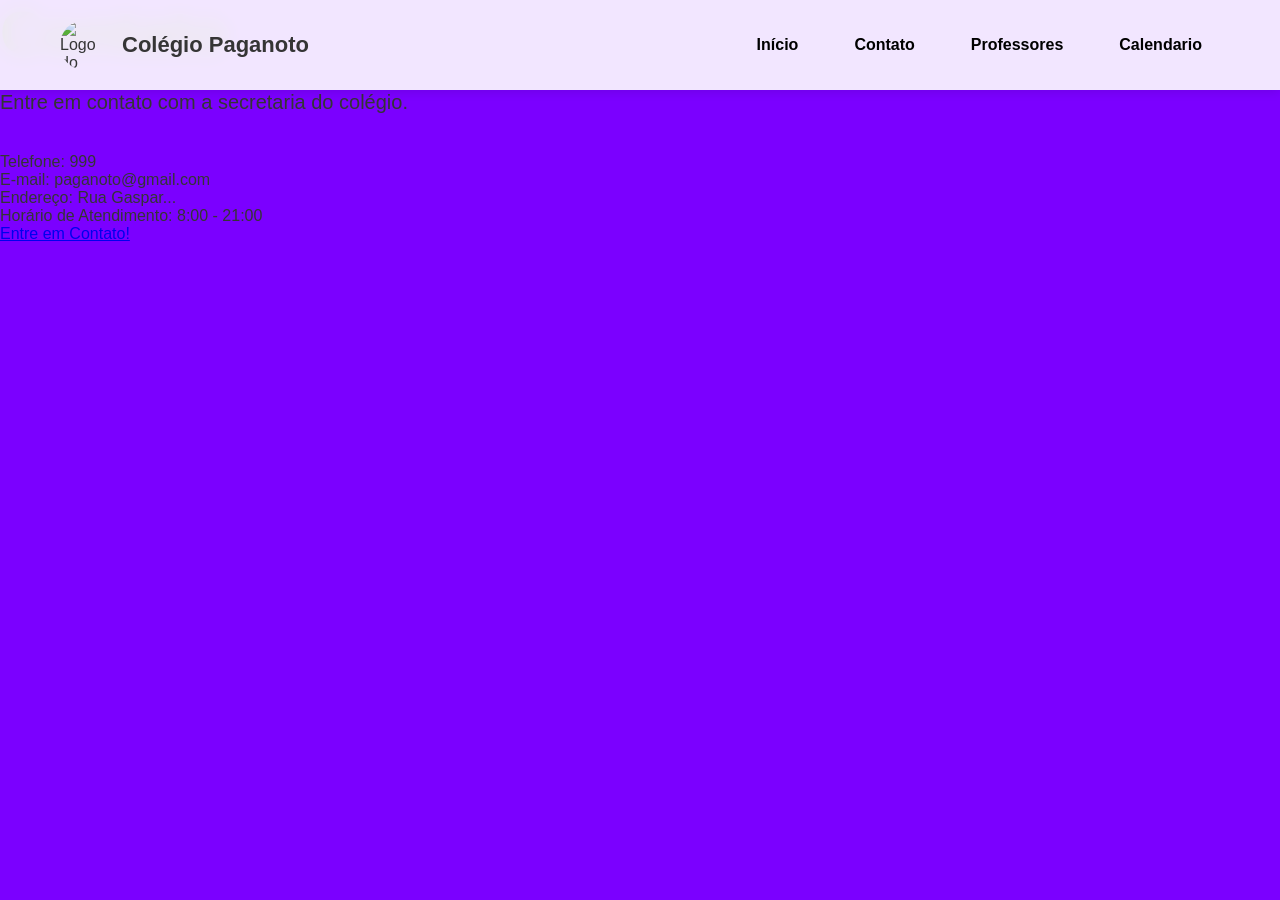
==== contato.html @ b6d8fc4d "primeira versao do portfolio" ====
<!DOCTYPE html>
<html lang="pt-Br">
    <head>
        <meta charset="UTF-8">
        <title>Colégio Paganoto</title>
        <link rel="stylesheet" href="style.css">
    </head>

    <body>
        <header class= "topo">
            <div class="logo-area">
                <img src= "..." alt = "Logo do Colégio">
                <span>Colégio Paganoto</span>
            </div>
            <nav>
                <a href="index.html">Início</a>
                <a href="contato.html">Contato</a>
                <a href="professores.html">Professores</a>
                <a href="calendario.html">Calendario</a>
            </nav>
        </header>
        <main class="pagina">
            <section class="main-texto">
                <h1>Contato</h1>
               

            <p>
                Entre em contato com a secretaria do colégio.
            </p>
            <div class="div-info">
                <ul class="lista-info">
                    <li>Telefone: 999 </li>
                    <li>E-mail: paganoto@gmail.com</li>
                    <li>Endereço: Rua Gaspar...</li>
                    <li>Horário de Atendimento: 8:00 - 21:00 </li>
                </ul>
            </div>
            <a class="botão" href="contato.html">Entre em Contato!</a>
            </section>
           
        </main>
    </body>
</html>
---- style.css ----
/* RESET */
*{
    margin: 0;
    padding: 0;
    box-sizing: border-box;
}

/* BODY */
body{
    font-family: Arial, Helvetica, sans-serif;
    background-color: #7b00ff;
    color: #353535;
}

/* MENU SUPERIOR */
.topo{
    position: fixed;
    top: 0;
    width: 100%;

    display: flex;
    justify-content: space-between;
    align-items: center;

    padding: 20px 60px;

    background-color: rgba(255,255,255,0.9);

    backdrop-filter: blur(10px);

    box-shadow: 0 2px 10px rgba(0,0,0,0.1);

    z-index: 1000;
}

/* LOGO */
.logo-area{
    display: flex;
    align-items: center;
    gap: 12px;
}

.logo-area img{
    width: 50px;
    height: 50px;
    border-radius: 50%;
}

.logo-area span{
    font-size: 22px;
    font-weight: bold;
}

/* MENU */
nav{
    display: flex;
    gap: 20px;
}

nav a{
    text-decoration: none;
    color: black;

    font-weight: bold;

    padding: 10px 18px;

    border-radius: 10px;

    transition: 0.3s;
}

/* HOVER MENU */
nav a:hover{
    background-color: #f4df63;
    transform: scale(1.05);
}

/* ÁREA PRINCIPAL */
.main{
    min-height: 100vh;

    display: flex;
    align-items: center;
    justify-content: space-around;

    padding: 140px 80px 60px;
}

/* TEXTO */
.main-texto{
    width: 45%;
}

.main-texto h1{
    font-size: 60px;
    line-height: 1.1;

    margin-bottom: 20px;

    font-weight: 900;
}

/* LINHA */
.linha{
    width: 120px;
    height: 6px;

    background-color: #000;

    border-radius: 10px;

    margin-bottom: 25px;
}

/* PARÁGRAFO */
.main-texto p{
    font-size: 20px;
    line-height: 1.6;

    margin-bottom: 35px;
}

/* BOTÃO */
.botao{
    display: inline-block;

    text-decoration: none;

    background-color: #f4df63;
    color: black;

    font-weight: bold;
    font-size: 18px;

    padding: 18px 35px;

    border-radius: 15px;

    transition: 0.3s;

    box-shadow: 0 5px 15px rgba(0,0,0,0.2);
}

/* HOVER BOTÃO */
.botao:hover{
    transform: translateY(-5px) scale(1.05);

    background-color: #ffe600;

    box-shadow: 0 10px 20px rgba(0,0,0,0.3);
}

/* IMAGEM */
.main-imagem img{
    width: 500px;

    border-radius: 40px;

    box-shadow: 0 10px 25px rgba(0,0,0,0.25);
}

/* CONTEÚDO */
.conteudo{
    padding: 80px;
}

.texto{
    background-color: white;

    padding: 40px;

    border-radius: 25px;

    box-shadow: 0 10px 25px rgba(0,0,0,0.1);
}

.texto h2{
    font-size: 40px;

    margin-bottom: 20px;
}

.texto p{
    font-size: 20px;

    line-height: 1.7;
}

/* RESPONSIVO */
@media(max-width: 900px){

    .main{
        flex-direction: column;
        text-align: center;
    }

    .main-texto{
        width: 100%;
    }

    .main-imagem img{
        width: 90%;
        margin-top: 40px;
    }

    .topo{
        flex-direction: column;
        gap: 15px;
    }

}
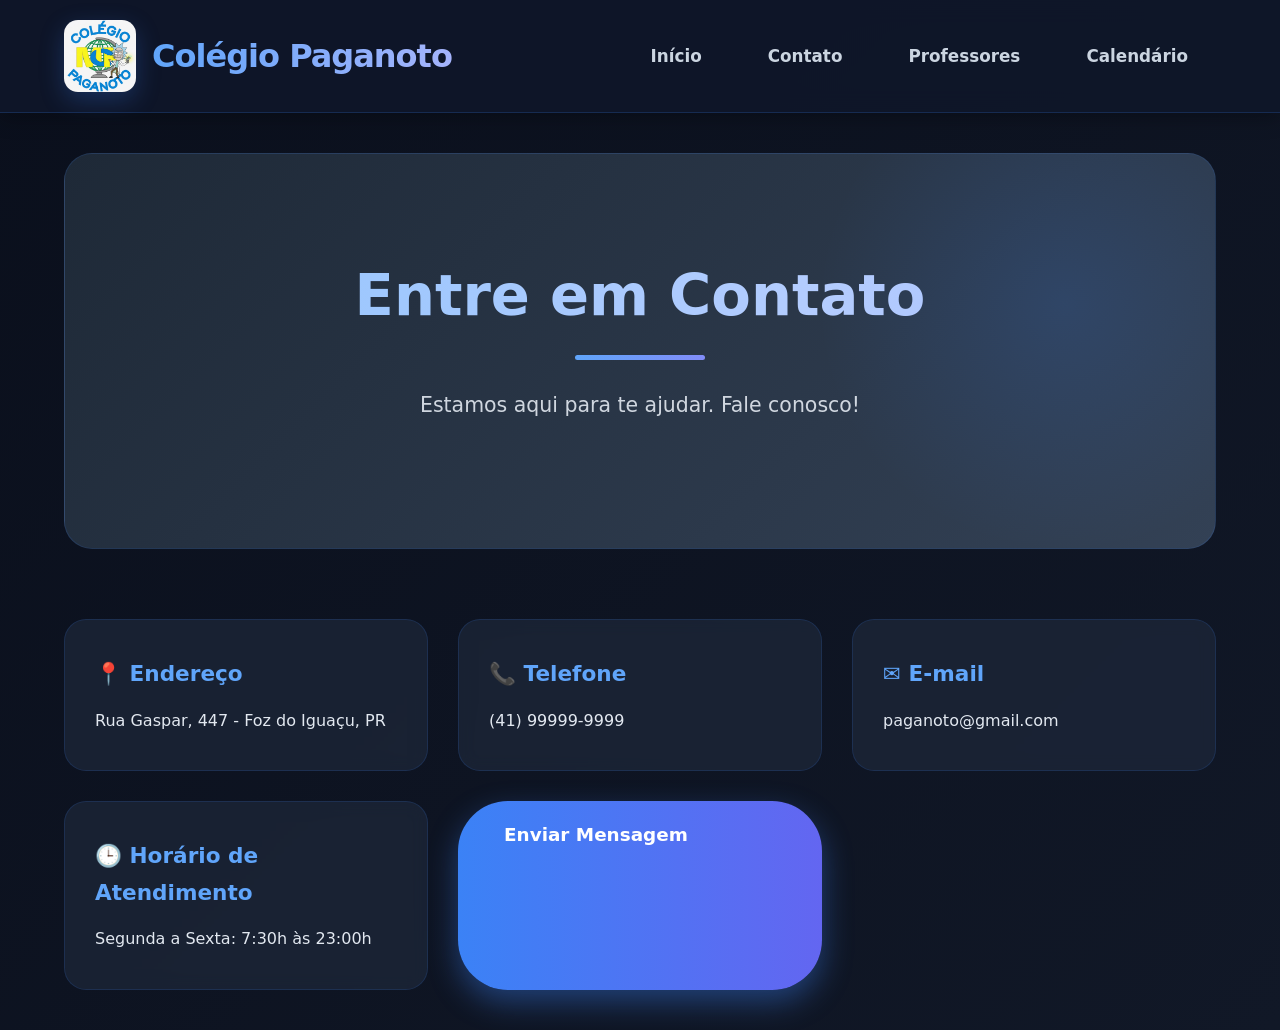
==== commit 370aa489: "Meu primeiro commit" ====
--- a/contato.html
+++ b/contato.html
@@ -1,43 +1,58 @@
 <!DOCTYPE html>
-<html lang="pt-Br">
-    <head>
-        <meta charset="UTF-8">
-        <title>Colégio Paganoto</title>
-        <link rel="stylesheet" href="style.css">
-    </head>
+<html lang="pt-BR">
+<head>
+    <meta charset="UTF-8">
+    <meta name="viewport" content="width=device-width, initial-scale=1.0">
+    <title>Contato - Colégio Paganoto</title>
+    <link rel="stylesheet" href="style.css">
+</head>
+<body>
+    <header class="topo">
+        <div class="logo-area">
+            <img src="img/logo.png" alt="Logo do Colégio Paganoto">
+            <span>Colégio Paganoto</span>
+        </div>
+        
+        <nav>
+            <a href="index.html">Início</a>
+            <a href="contato.html">Contato</a>
+            <a href="professores.html">Professores</a>
+            <a href="calendario.html">Calendário</a>
+        </nav>
+    </header>
 
-    <body>
-        <header class= "topo">
-            <div class="logo-area">
-                <img src= "..." alt = "Logo do Colégio">
-                <span>Colégio Paganoto</span>
+    <main class="pagina">
+        <section class="main-texto">
+            <h1>Entre em Contato</h1>
+            <div class="linha"></div>
+            <p>Estamos aqui para te ajudar. Fale conosco!</p>
+        </section>
+
+            <!-- Informações de Contato -->
+            <div class="contato-info">
+                <div class="info-item">
+                    <h3>📍 Endereço</h3>
+                    <p>Rua Gaspar, 447 - Foz do Iguaçu, PR</p>
+                </div>
+                
+                <div class="info-item">
+                    <h3>📞 Telefone</h3>
+                    <p>(41) 99999-9999</p>
+                </div>
+                
+                <div class="info-item">
+                    <h3>✉️ E-mail</h3>
+                    <p>paganoto@gmail.com</p>
+                </div>
+                
+                <div class="info-item">
+                    <h3>🕒 Horário de Atendimento</h3>
+                    <p>Segunda a Sexta: 7:30h às 23:00h</p>
+                </div>
+
+                <a href="#" class="botao">Enviar Mensagem</a>
             </div>
-            <nav>
-                <a href="index.html">Início</a>
-                <a href="contato.html">Contato</a>
-                <a href="professores.html">Professores</a>
-                <a href="calendario.html">Calendario</a>
-            </nav>
-        </header>
-        <main class="pagina">
-            <section class="main-texto">
-                <h1>Contato</h1>
-               
-
-            <p>
-                Entre em contato com a secretaria do colégio.
-            </p>
-            <div class="div-info">
-                <ul class="lista-info">
-                    <li>Telefone: 999 </li>
-                    <li>E-mail: paganoto@gmail.com</li>
-                    <li>Endereço: Rua Gaspar...</li>
-                    <li>Horário de Atendimento: 8:00 - 21:00 </li>
-                </ul>
-            </div>
-            <a class="botão" href="contato.html">Entre em Contato!</a>
-            </section>
-           
-        </main>
-    </body>
+        </section>
+    </main>
+</body>
 </html>
--- a/style.css
+++ b/style.css
@@ -1,212 +1,256 @@
-/* RESET */
-*{
+/* ====================== RESET E GERAIS ====================== */
+* {
     margin: 0;
     padding: 0;
     box-sizing: border-box;
 }
 
-/* BODY */
-body{
-    font-family: Arial, Helvetica, sans-serif;
-    background-color: #7b00ff;
-    color: #353535;
-}
-
-/* MENU SUPERIOR */
-.topo{
-    position: fixed;
-    top: 0;
-    width: 100%;
-
+body {
+    font-family: 'Segoe UI', system-ui, -apple-system, sans-serif;
+    background: linear-gradient(135deg, #0a0f1c 0%, #111827 100%);
+    color: #e2e8f0;
+    line-height: 1.7;
+    min-height: 100vh;
+}
+
+/* ====================== HEADER ====================== */
+.topo {
+    background: rgba(15, 23, 42, 0.95);
+    backdrop-filter: blur(12px);
+    padding: 20px 5%;
     display: flex;
     justify-content: space-between;
     align-items: center;
-
-    padding: 20px 60px;
-
-    background-color: rgba(255,255,255,0.9);
-
-    backdrop-filter: blur(10px);
-
-    box-shadow: 0 2px 10px rgba(0,0,0,0.1);
-
+    position: sticky;
+    top: 0;
     z-index: 1000;
-}
-
-/* LOGO */
-.logo-area{
+    border-bottom: 1px solid rgba(59, 130, 246, 0.2);
+    box-shadow: 0 4px 20px rgba(0, 0, 0, 0.3);
+}
+
+.logo-area {
     display: flex;
     align-items: center;
-    gap: 12px;
-}
-
-.logo-area img{
-    width: 50px;
-    height: 50px;
-    border-radius: 50%;
-}
-
-.logo-area span{
-    font-size: 22px;
-    font-weight: bold;
-}
-
-/* MENU */
-nav{
+    gap: 16px;
+}
+
+.logo-area img {
+    height: 72px;
+    border-radius: 14px;
+    box-shadow: 0 8px 25px rgba(59, 130, 246, 0.25);
+    transition: transform 0.4s ease;
+}
+
+.logo-area img:hover {
+    transform: scale(1.05);
+}
+
+.logo-area span {
+    font-size: 2rem;
+    font-weight: 800;
+    background: linear-gradient(90deg, #60a5fa, #a5b4fc);
+    -webkit-background-clip: text;
+    -webkit-text-fill-color: transparent;
+    letter-spacing: -1px;
+}
+
+/* Menu */
+nav {
     display: flex;
-    gap: 20px;
-}
-
-nav a{
+    gap: 10px;
+}
+
+nav a {
+    color: #cbd5e1;
     text-decoration: none;
-    color: black;
-
-    font-weight: bold;
-
-    padding: 10px 18px;
-
+    padding: 14px 28px;
+    border-radius: 50px;
+    font-weight: 600;
+    font-size: 1.05rem;
+    transition: all 0.4s ease;
+}
+
+nav a:hover {
+    background: linear-gradient(90deg, #3b82f6, #6366f1);
+    color: white;
+    transform: translateY(-4px);
+    box-shadow: 0 10px 20px rgba(59, 130, 246, 0.3);
+}
+
+/* ====================== CONTEÚDO ====================== */
+.main, .pagina {
+    max-width: 1300px;
+    margin: 0 auto;
+    padding: 40px 5%;
+}
+
+/* Hero Section */
+.main-texto {
+    text-align: center;
+    padding: 110px 40px 90px;
+    background: linear-gradient(135deg, #1e2937 0%, #334155 100%);
+    border-radius: 28px;
+    margin-bottom: 70px;
+    border: 1px solid rgba(59, 130, 246, 0.15);
+    position: relative;
+    overflow: hidden;
+}
+
+.main-texto::before {
+    content: '';
+    position: absolute;
+    top: -100px;
+    right: -100px;
+    width: 500px;
+    height: 500px;
+    background: radial-gradient(circle, rgba(59, 130, 246, 0.15) 0%, transparent 70%);
+    z-index: 0;
+}
+
+.main-texto h1 {
+    font-size: 3.6rem;
+    font-weight: 800;
+    line-height: 1.1;
+    margin-bottom: 24px;
+    background: linear-gradient(90deg, #93c5fd, #c4d0ff);
+    -webkit-background-clip: text;
+    -webkit-text-fill-color: transparent;
+}
+
+.linha {
+    width: 130px;
+    height: 5px;
+    background: linear-gradient(90deg, #60a5fa, #818cf8);
+    margin: 28px auto;
     border-radius: 10px;
-
-    transition: 0.3s;
-}
-
-/* HOVER MENU */
-nav a:hover{
-    background-color: #f4df63;
-    transform: scale(1.05);
-}
-
-/* ÁREA PRINCIPAL */
-.main{
-    min-height: 100vh;
-
-    display: flex;
-    align-items: center;
-    justify-content: space-around;
-
-    padding: 140px 80px 60px;
-}
-
-/* TEXTO */
-.main-texto{
-    width: 45%;
-}
-
-.main-texto h1{
-    font-size: 60px;
-    line-height: 1.1;
-
-    margin-bottom: 20px;
-
-    font-weight: 900;
-}
-
-/* LINHA */
-.linha{
-    width: 120px;
-    height: 6px;
-
-    background-color: #000;
-
-    border-radius: 10px;
-
-    margin-bottom: 25px;
-}
-
-/* PARÁGRAFO */
-.main-texto p{
-    font-size: 20px;
-    line-height: 1.6;
-
-    margin-bottom: 35px;
-}
-
-/* BOTÃO */
-.botao{
+}
+
+.main-texto p {
+    font-size: 1.28rem;
+    max-width: 720px;
+    margin: 0 auto 35px;
+    opacity: 0.9;
+}
+
+.botao {
     display: inline-block;
-
+    background: linear-gradient(90deg, #3b82f6, #6366f1);
+    color: white;
+    padding: 18px 46px;
+    border-radius: 50px;
+    font-weight: 700;
+    font-size: 1.15rem;
     text-decoration: none;
-
-    background-color: #f4df63;
-    color: black;
-
-    font-weight: bold;
-    font-size: 18px;
-
-    padding: 18px 35px;
-
-    border-radius: 15px;
-
-    transition: 0.3s;
-
-    box-shadow: 0 5px 15px rgba(0,0,0,0.2);
-}
-
-/* HOVER BOTÃO */
-.botao:hover{
-    transform: translateY(-5px) scale(1.05);
-
-    background-color: #ffe600;
-
-    box-shadow: 0 10px 20px rgba(0,0,0,0.3);
-}
-
-/* IMAGEM */
-.main-imagem img{
-    width: 500px;
-
-    border-radius: 40px;
-
-    box-shadow: 0 10px 25px rgba(0,0,0,0.25);
-}
-
-/* CONTEÚDO */
-.conteudo{
-    padding: 80px;
-}
-
-.texto{
-    background-color: white;
-
-    padding: 40px;
-
-    border-radius: 25px;
-
-    box-shadow: 0 10px 25px rgba(0,0,0,0.1);
-}
-
-.texto h2{
-    font-size: 40px;
-
-    margin-bottom: 20px;
-}
-
-.texto p{
-    font-size: 20px;
-
-    line-height: 1.7;
-}
-
-/* RESPONSIVO */
-@media(max-width: 900px){
-
-    .main{
+    box-shadow: 0 12px 30px rgba(59, 130, 246, 0.4);
+    transition: all 0.4s ease;
+}
+
+.botao:hover {
+    transform: translateY(-6px) scale(1.06);
+    box-shadow: 0 20px 40px rgba(59, 130, 246, 0.5);
+}
+
+/* Imagem da Escola */
+.apresentacao {
+    text-align: center;
+    margin-top: -50px;
+}
+
+.apresentacao img {
+    width: 100%;
+    max-height: 560px;
+    object-fit: cover;
+    border-radius: 24px;
+    box-shadow: 0 30px 60px -10px rgba(0, 0, 0, 0.6);
+    transition: all 0.5s ease;
+}
+
+.apresentacao img:hover {
+    transform: scale(1.03);
+    box-shadow: 0 35px 70px -10px rgba(59, 130, 246, 0.3);
+}
+
+/* Cards */
+.professores, .calendario {
+    padding: 70px 20px;
+}
+
+.lista-professores, .lista-eventos {
+    display: grid;
+    grid-template-columns: repeat(auto-fit, minmax(290px, 1fr));
+    gap: 30px;
+    margin-top: 40px;
+}
+
+.professor-card, .evento-card {
+    background: rgba(30, 41, 59, 0.75);
+    padding: 34px 26px;
+    border-radius: 22px;
+    border: 1px solid rgba(59, 130, 246, 0.2);
+    transition: all 0.4s ease;
+    text-align: center;
+    backdrop-filter: blur(8px);
+}
+
+.professor-card:hover, .evento-card:hover {
+    transform: translateY(-14px);
+    border-color: #60a5fa;
+    box-shadow: 0 25px 50px rgba(0, 0, 0, 0.4);
+    background: rgba(30, 41, 59, 0.95);
+}
+
+.professor-card h3 {
+    color: #93c5fd;
+    font-size: 1.45rem;
+    margin-bottom: 12px;
+}
+
+.evento-card h3 {
+    color: #93c5fd;
+    margin-bottom: 14px;
+}
+
+/* Contato */
+.contato-info {
+    display: grid;
+    grid-template-columns: repeat(auto-fit, minmax(300px, 1fr));
+    gap: 30px;
+    margin-top: 50px;
+}
+
+.info-item {
+    background: rgba(30, 41, 59, 0.7);
+    padding: 36px 30px;
+    border-radius: 22px;
+    border: 1px solid rgba(59, 130, 246, 0.15);
+    transition: all 0.4s ease;
+    backdrop-filter: blur(8px);
+}
+
+.info-item:hover {
+    border-color: #60a5fa;
+    transform: translateY(-8px);
+    box-shadow: 0 20px 40px rgba(0, 0, 0, 0.3);
+}
+
+.info-item h3 {
+    color: #60a5fa;
+    margin-bottom: 14px;
+    font-size: 1.35rem;
+}
+
+/* Responsivo */
+@media (max-width: 768px) {
+    .main-texto h1 {
+        font-size: 2.8rem;
+    }
+    .topo {
         flex-direction: column;
-        text-align: center;
+        gap: 22px;
+        padding: 18px 5%;
     }
-
-    .main-texto{
-        width: 100%;
+    nav {
+        flex-wrap: wrap;
+        justify-content: center;
     }
-
-    .main-imagem img{
-        width: 90%;
-        margin-top: 40px;
-    }
-
-    .topo{
-        flex-direction: column;
-        gap: 15px;
-    }
-
-}
+}
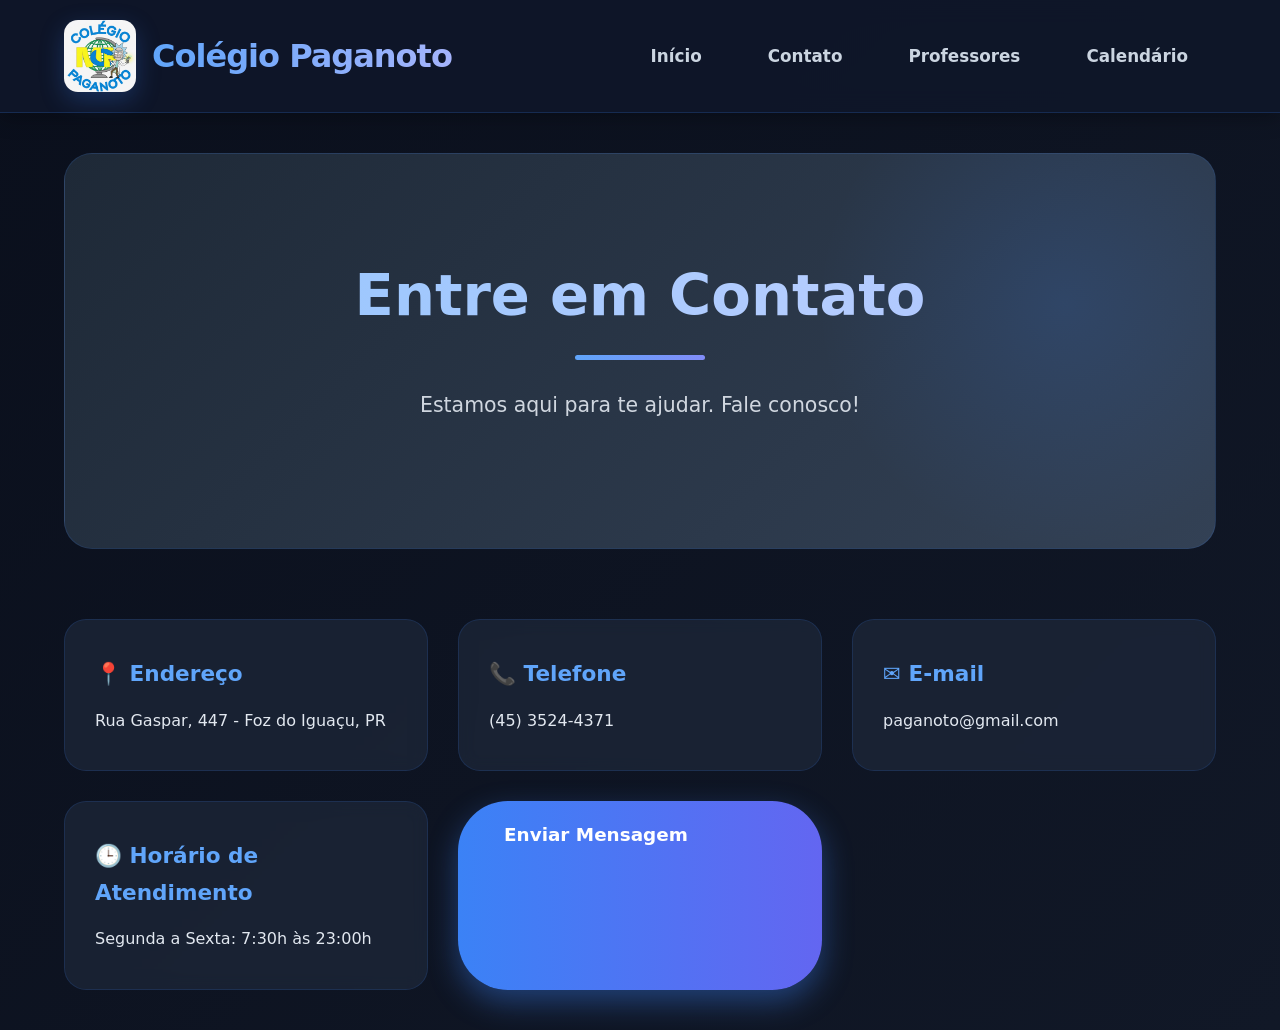
==== commit ccf96bab: "mdei o nuemrou" ====
--- a/contato.html
+++ b/contato.html
@@ -37,7 +37,7 @@
                 
                 <div class="info-item">
                     <h3>📞 Telefone</h3>
-                    <p>(41) 99999-9999</p>
+                    <p>(45) 3524-4371</p>
                 </div>
                 
                 <div class="info-item">
